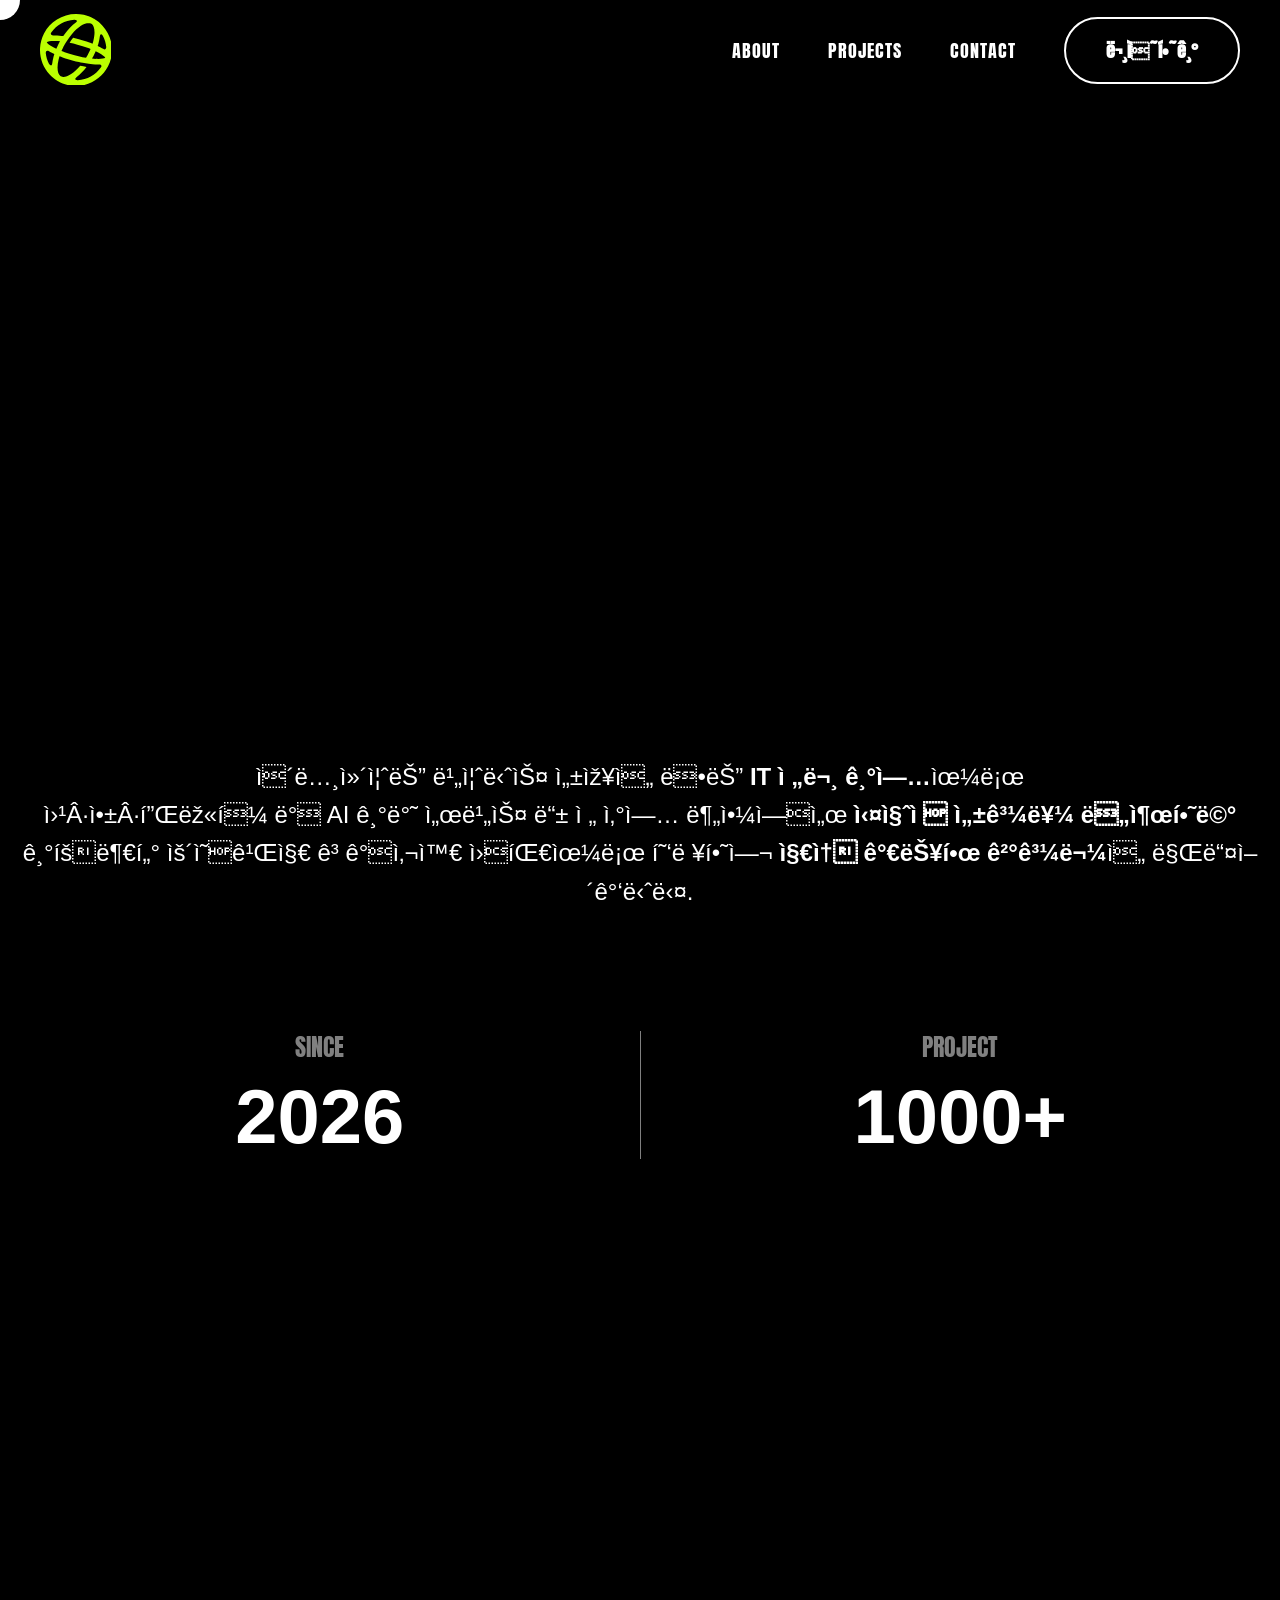
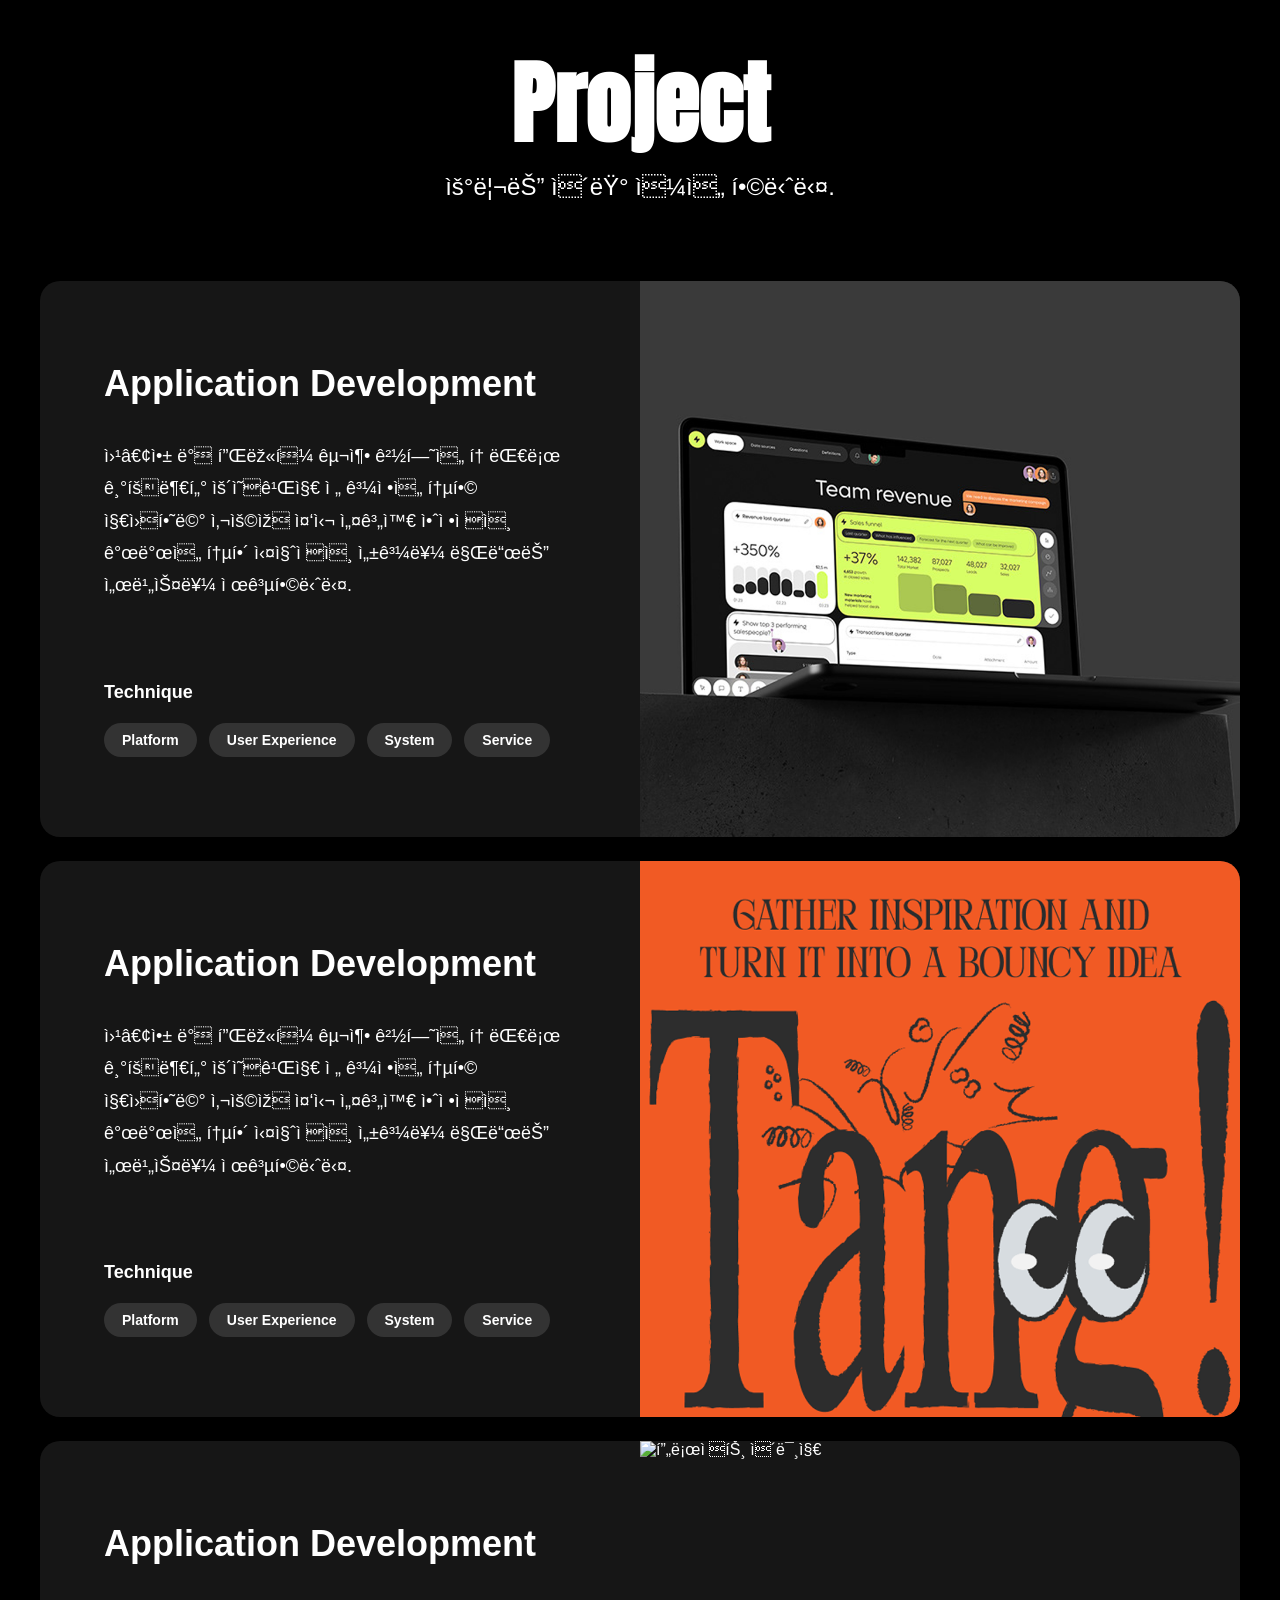
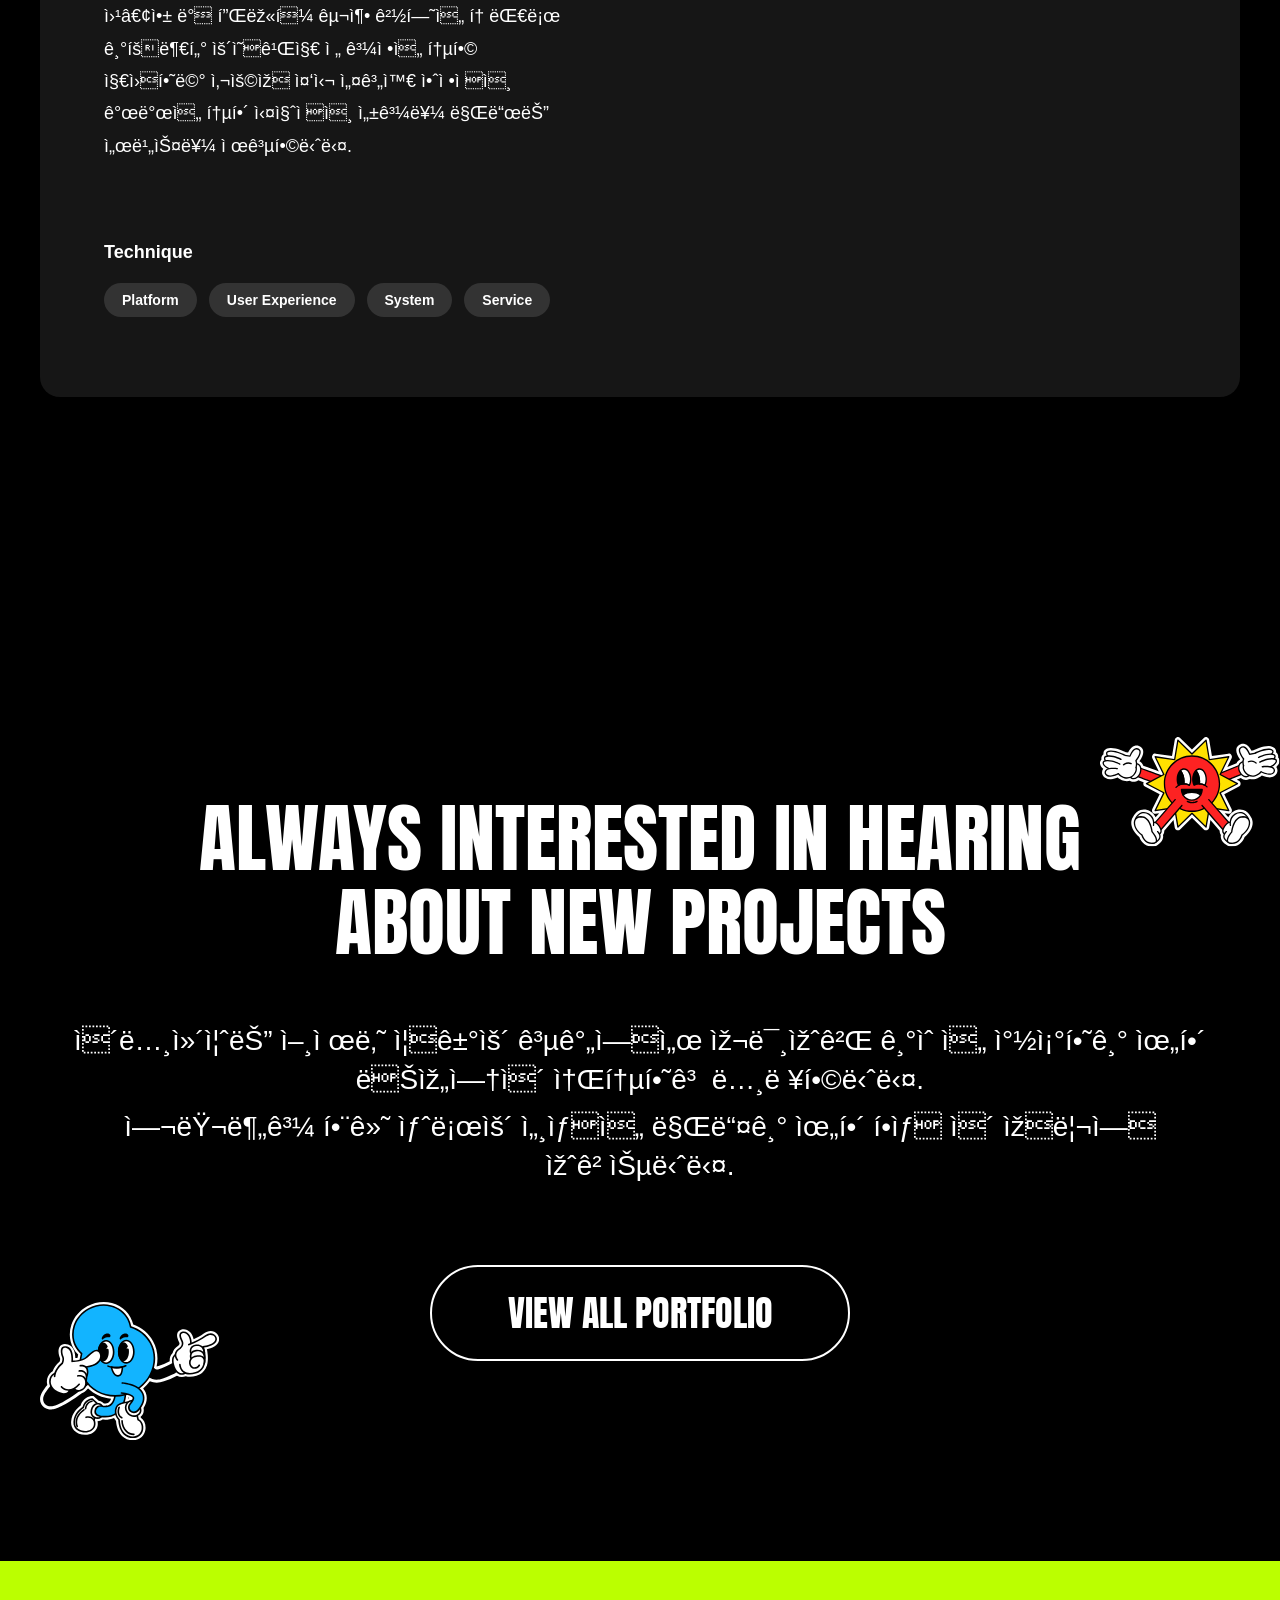
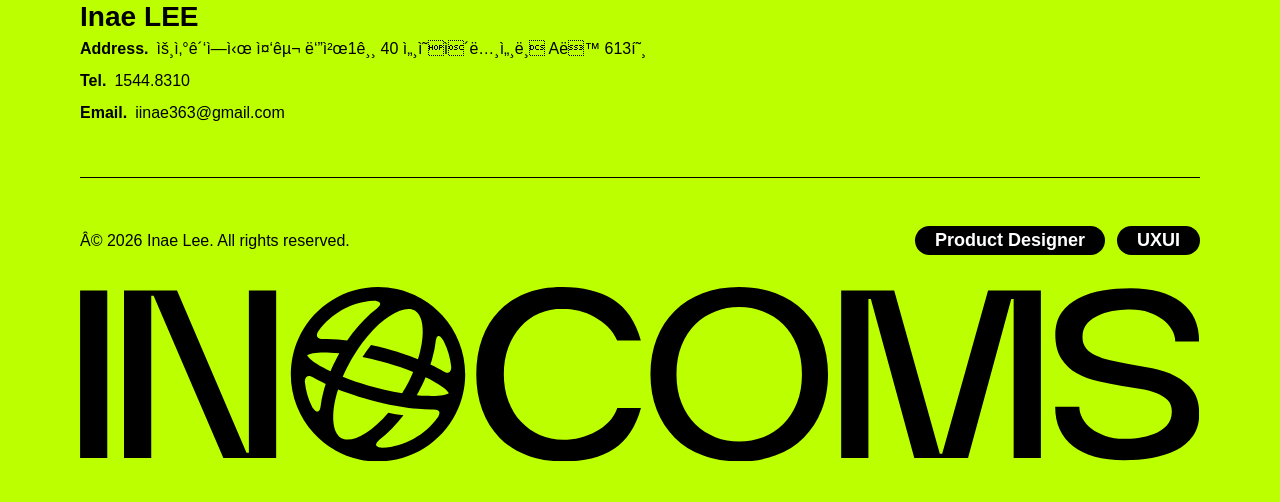
==== index.html @ 19d0bf49 "Initial portfolio upload" ====
<!DOCTYPE html>
<html lang="ko">

    <head>
        <meta charset="ko">
        <title>인애포트폴리오</title>
        <link rel="preconnect" href="https://fonts.googleapis.com">
        <link rel="preconnect" href="https://fonts.gstatic.com" crossorigin>
        <link href="https://fonts.googleapis.com/css2?family=Anton&display=swap" rel="stylesheet">
        <link rel="stylesheet" href="style.css">
        <link href="https://unpkg.com/aos@2.3.4/dist/aos.css" rel="stylesheet">
    </head>

    <body>
        <div class="cursor"></div>
        <!-- 헤더 -->
        <header>
            <div class="header_inner">
                <a href="index.html" class="logo">
                    <img src="image/logo.svg" alt="logo">
                </a>
                <div class="right_menu">
                    <nav>
                        <ul class="menu">
                            <li><a href="about.html">ABOUT</a></li>
                            <li><a href="project.html">PROJECTS</a></li>
                            <li><a href="members.html">CONTACT</a></li>
                        </ul>
                    </nav>
                    <a href="#" class="contact_btn">문의하기</a>
                </div>
            </div>
        </header>
        <!--헤더 종료-->

        <!--hero start-->
        <section class="hero">
            <video autoplay muted loop playsinline>
            <source src="image/video_main.mp4" type="video/mp4">
        </video>
        </section>
        <!--hero end-->
 
        <!--about start-->
        <section class="about">      

            <div class="about_text">
                <!--
                <p>오즈코딩스쿨에서 프로덕트 디자인을 전문적으로 학습하며</p> 
                <p>사용자 중심의 문제 해결 능력과 데이터 기반 사고를 바탕으로 <strong>차세대 디지털 프로덕트를 설계하는 디자이너</strong>로 성장하고 있습니다.</p> 
                <p>끊임없는 도전과 학습을 통해 <strong>무한한 성장 가능성을 실현하며</strong> 더 나은 사용자 경험과 가치를 만들어갑니다.</p> 
                -->
                <p>이노컴즈는 비즈니스 성장을 돕는 <strong>IT 전문 기업</strong>으로</p>
                <p>웹·앱·플랫폼 및 AI 기반 서비스 등 전 산업 분야에서 <strong>실질적 성과를 도출하며</strong></p> 
                <p>기획부터 운영까지 고객사와 원팀으로 협력하여 <strong>지속 가능한 결과물</strong>을 만들어갑니다.</p>
            </div>

            <div class="about_stats">
               <!--정보1-->
                <div class="stat_item">
                    <span class="stat_label">SINCE</span>
                    <h2>2026</h2> 
                </div>    
                <!--구분선-->
                <div class="stat_divider"></div>
                <!--정보2-->
                <div class="stat_item">
                    <span class="stat_label">PROJECT</span>
                    <h2>1000+</h2> 
                </div>    
            </div>
        </section>
        <!--about end-->

        <!--project start-->
        <section class="project">
            <!--타이틀-->
            <div class="section_title">
                <h2>Project</h2>
                <p>우리는 이런 일을 합니다.</p>
            </div>

            <!--프로젝트 리스트-->
            <div class="project_list">
                
                <!--프로젝트1-->
                <article class="project_card">
                    <div class="project_content">
                        <h3>Application Development</h3>
                        <p>웹•앱 및 플랫폼 구축 경험을 토대로 기획부터 운영까지
                            전 과정을 통합 지원하며 사용자 중심 설계와 안정적인 개발을 통해
                            실질적인 성과를 만드는 서비스를 제공합니다.
                        </p>

                        <div class="technique">
                            <span>Technique</span>

                            <ul class="technique_list">
                                <li>Platform</li>
                                <li>User Experience</li>
                                <li>System</li>
                                <li>Service</li>
                            </ul>
                        </div>
                    </div>

                    <div class="project_image">
                        <img src="image/project1.png" alt="프로젝트 이미지">
                    </div>

                </article>
                <!--프로젝트1 end-->


                <!--프로젝트2-->
                <article class="project_card">
                    <div class="project_content">
                        <h3>Application Development</h3>
                        <p>웹•앱 및 플랫폼 구축 경험을 토대로 기획부터 운영까지
                            전 과정을 통합 지원하며 사용자 중심 설계와 안정적인 개발을 통해
                            실질적인 성과를 만드는 서비스를 제공합니다.
                        </p>

                        <div class="technique">
                            <span>Technique</span>

                            <ul class="technique_list">
                                <li>Platform</li>
                                <li>User Experience</li>
                                <li>System</li>
                                <li>Service</li>
                            </ul>
                        </div>
                    </div>

                    <div class="project_image">
                        <img src="image/project2.png" alt="프로젝트 이미지">
                    </div>

                </article>
                <!--프로젝트2 end-->


                <!--프로젝트3-->
                <article class="project_card">
                    <div class="project_content">
                        <h3>Application Development</h3>
                        <p>웹•앱 및 플랫폼 구축 경험을 토대로 기획부터 운영까지
                            전 과정을 통합 지원하며 사용자 중심 설계와 안정적인 개발을 통해
                            실질적인 성과를 만드는 서비스를 제공합니다.
                        </p>

                        <div class="technique">
                            <span>Technique</span>

                            <ul class="technique_list">
                                <li>Platform</li>
                                <li>User Experience</li>
                                <li>System</li>
                                <li>Service</li>
                            </ul>
                        </div>
                    </div>

                    <div class="project_image">
                        <img src="image/project3.png" alt="프로젝트 이미지">
                    </div>

                </article>
                <!--프로젝트3 end-->

            </div>
        </section>
        <!--project end-->

        <!-- ### Contact Start ### -->
        <section class="contact">

            <!-- 장식 이미지 -->
            <img src="image/blue_sticker.svg" alt="파랑스티커" class="character_left">
            <img src="image/red_sticker.svg" alt="빨강스티커" class="character_right">

            <!-- 타이틀 js 효과 추가-->
            <div class="contact_title" data-aos="fade-up">
                <h2>ALWAYS INTERESTED IN HEARING<br>
                    ABOUT NEW PROJECTS
                </h2> 
            </div> 
            <!--설명-->
            <div class="contact_description">
                <p>이노컴즈는 언제나 즐거운 공간에서 재미있게 기술을 창조하기 위해 끊임없이 소통하고 노력합니다.</p>
                <p>여러분과 함께 새로운 세상을 만들기 위해 항상 이 자리에 있겠습니다.</p>
            </div>

            <!--버튼-->
            <a href="#" class="contact_button">VIEW ALL PORTFOLIO</a>
        </section>
        <!-- ### Contact end ### -->

        <!-- ### footer start ### -->
        <footer class="footer">
            <div class ="footer_inner">
                <!--회사 정보-->
                <div class = "footer_info">
                    <h3>Inae LEE</h3>
                    <p><strong>Address.</strong>울산광역시 중구 둔천1길 40 세영이노세븐 A동 613호</p>
                    <p><strong>Tel.</strong>1544.8310</p>
                    <p><strong>Email.</strong>iinae363@gmail.com</p>
                </div>

                <!--구분선-->
                <div class="footer_divider"></div>

                <!--하단정보-->
                <div class="footer_bottom">
                    <p class="copyright">
                        © 2026 Inae Lee. All rights reserved.
                    </p>

                    <!--태그-->
                    <div class="footer_tag">
                        <span>Product Designer</span>
                        <span>UXUI</span>
                    </div>

                </div>

                <!--대형 로고-->
                <div class="footer_logo">
                    <img src="image/footer_logo.svg" alt="로고">
                </div>
            </div>

        </footer>
        <!-- ### footer end ### -->

        <!-- ### JavaScript Start ### -->
        <script src="https://unpkg.com/aos@2.3.4/dist/aos.js"></script>
        <script src="script.js"></script>
        
        <!-- ### JavaScript end ### -->
    </body>
</html>
---- style.css ----
/*초기세팅*/
*{
    margin: 0;
    padding: 0;
    box-sizing: border-box;
}

body{
    background : #000;
    color: #fff;
    font-family: "Pretendard", sans-serif;
    cursor: none;
}

/*===cusor start===*/
.cursor {
    width: 40px;
    height: 40px;
    border-radius: 50%;
    background: white;
    position: fixed;
    pointer-events: none;
    mix-blend-mode: difference;
    z-index: 9999; 
    transform: translate(-50%, -50%) scale(1);
    transition: transform .3s ease;
}

.cursor.active {
    transform: translate(-50%, -50%) scale(1.5);
}

/*===헤더===*/
header{
    width: 100%;
    height: 100px;
    position : fixed;
    background-color: #000;
    z-index: 100;
}

.header_inner{
    max-width: 1440px;
    height: 100px;
    padding: 0 40px;
    margin: 0 auto;   
    display : flex;
    justify-content: space-between;
    align-items: center;
}

/*logo*/
.logo img{
    width: 72px;
    height: 72px;
    display:block;
    transition: transform 0.4s ease; /*loho hover 애니메이션 */
}

.logo:hover img{
    transform: rotate(20deg);/*로고 hover 시 회전*/
}

/*메뉴*/   
.menu{
    display: flex;
    gap: 48px;
    list-style: none;
}

.menu a{
    color: #fff;
    text-decoration: none;
    font-size: 18px;
    letter-spacing: 1px;
    transition: color 0.3s ease;
}

.menu a:hover{
    color: #BBFF00; /*menu 호버 시*/
}

/*오른쪽 메뉴 그룹*/
.right_menu{
    font-family: "Anton", sans-serif;
    display: flex;
    align-items: center;
    gap: 48px;
}

/*문의하기 버튼*/
.contact_btn{
    padding: 18px 40px;
    border: 2px solid #fff;
    border-radius: 999px;
    color: #fff;
    text-decoration: none;
    font-size: 18px;
    font-weight: 700;
    transition: all 0.3s ease; 
}

/*호버 효과*/
.contact_btn:hover{
    background-color: #BBFF00;
    border-color: #BBFF00;
    color: #000;
    transform: scale(1.04); /*버튼 확대*/
}
/*===header end===*/

/*hero*/
.hero{
    display: flex;
    justify-content: center;
}

.hero video{
    width: 100%;
    max-width: 675px;
    margin-top: 120px;
    height: auto;
    display: block;
}

/*===about start==*/
.about{
    padding: 300px 0;
    display: flex;
    flex-direction: column;
    align-items: center; 
}   

/*소개문구*/
.about_text{
    text-align: center;
}

.about_text p{
    font-family: "Pretendard", sans-serif;
    font-size: 24px;
    font-weight: 300;
    line-height: 1.6;
    color: #fff;
}

.about_text strong{
    font-weight: 600;
}

/*수치 영역*/
.about_stats{
    width: 100%;
    max-width: 1440px;
    margin-top: 120px;
    display: flex;
    justify-content: center;
    align-items: center;
}

/*숫자영역*/
.stat_item{
    flex: 1;
    display: flex;
    flex-direction: column;
    align-items: center;
}

/* since & project */
.stat_label{
    font-family: "Anton", sans-serif;
    font-size : 24px;
    line-height: 1;
    color: #808080;
    margin-bottom: 20px;
}

/*2001&+1000*/
.stat_item h2{
    font-size: 76px;
    font-weight: 700;
    line-height: 1;
    color: #fff;
}

/*구분선*/
.stat_divider{
    width: 1px;
    height: 128px;
    background-color: #808080;
}

/*===about end===*/

/*===project start===*/
.project{
    max-width: 1440px;
    margin: 0 auto;
    padding: 200px 40px;
}

.project_list{
    display: flex;
    flex-direction: column;
    gap: 24px;
}

/* 타이틀 영역 */
.section_title{
    text-align: center;
    margin-bottom: 80px;
}

.section_title h2{
    font-family : "Anton", sans-serif;
    font-size: 90px;
    line-height: 1;
    color: #fff;
}

.section_title p{
    margin-top: 24px;
    font-family: "Pretendard", sans-serif;
    font-size: 24px;
    font-weight: 400;
    color: #fff;
}

/*card*/
.project_card{
    display: flex;
    overflow: hidden;
    border-radius: 20px;
    background: #161616;
    transition: transform 0.45s ease, box-shadow 0.45s ease;
}

/*프로젝트 카드 호버시 확대됨*/
.project_card:hover{
    transform: scale(1.02);
    background: #202020;
    box-shadow: 0 20px 60px rgba(187, 255, 0, 0.15);
}

/*좌측 콘텐츠*/
.project_content{
    width: 50%;
    padding : 80px 64px;
    display: flex;
    flex-direction: column; 
}

.project_content h3{
    font-family: "Pretendard", sans-serif;
    font-size: 36px;
    font-weight: 700;
    line-height: 1.3;
    color: #fff;
    margin-bottom: 32px;
}

.project_content p{
    font-family: "Pretendard", sans-serif;
    font-size: 18px;
    font-weight: 400;
    line-height: 1.8;
    color: #fff;
    max-width: 520px;
    margin-bottom: 80px;
}

/*Technique*/
.technique{
    margin-top: auto;
}

.technique span{
    display:block;
    font-family: "Pretendard", sans-serif;
    font-size: 18px;
    font-weight: 700;
    color:#fff;
    margin-bottom: 20px; 
}

.technique_list{
    display: flex;
    flex-wrap: wrap;
    gap: 12px;
    list-style: none;
}

.technique_list li{
    padding: 6px 18px;
    border-radius: 999px;
    background: #333;
    font-family: "Pretendard", sans-serif;
    font-size: 14px;
    line-height: 1.6;
    font-weight: 700;
    color: #fff;
    transition: all 0.3s ease;
}

.project_card:hover .technique_list li{
    background: #BBFF00;
    color: #000;
}

/* Image */
.project_image{
    width: 50%;
    overflow: hidden;
}

.project_image img{
    width:100%;
    height: 100%;
    display: block;
    object-fit: cover;
    transition: transform 0.6s ease;
}

.project_card:hover .project_image img{
    transform: scale(1.08);
}

/*===project end===*/

/*===contact start===*/
.contact{
    max-width: 1440px;
    width: 100%;
    margin: 0 auto;
    padding : 200px 40px;
    position: relative;
    display: flex;
    flex-direction: column;
    align-items: center;
}

/*타이틀*/
.contact_title{
    text-align: center;
}

.contact_title h2{
    font-family: "Anton", sans-serif;
    font-size: 76px;
    line-height: 1.1;
    font-weight: 400;
    color: #fff;
}

/*디스크립션*/
.contact_description{
    margin-top: 48px;
    text-align: center;
}

.contact_description p{
    font-family: "Pretendard", sans-serif;
    font-size: 28px;
    font-weight: 400;
    line-height: 1.4;
    color: #fff;
    margin-top: 8px;
}

/*button*/
.contact_button{
    margin-top: 80px;
    width: 420px;
    height: 96px;
    display: flex;
    justify-content: center;
    align-items: center;
    border: 2px solid #fff;
    border-radius: 999px;
    text-decoration: none;
    font-family: "Anton", sans-serif;
    font-size:36px;
    font-weight: 400;
    color:#fff;
    transition: all 0.3s ease;
}

.contact_button:hover{
    background-color: #BBFF00;
    border-color: #BBFF00;
    color: #000;
    transform: scale(1.04);
}

/*공통*/
.character_left,
.character_right{
    position: absolute;
    width: 180px;
}

/*좌측*/
.character_left{
    left: 40px;
    bottom:120px;
    animation: floatLeft 3s ease-in-out infinite;
}

/*우측*/
.character_right{
    right:0px;
    top: 140px;
    animation: floatRight 3.5s ease-in-out infinite;
}

/*캐릭터 둥둥 효과*/
@keyframes floatLeft{
    0%{
        transform: translateY(0);
    }

    50%{
        transform: translateY(-12px);
    }

    100%{
        transform: translateY(0);
    }
}

@keyframes floatRight{
    0%{
        transform: translateY(0) rotate(17deg);
    }

    50%{
        transform: translateY(-12px) rotate(17deg);
    }

    100%{
        transform: translateY(0) rotate(17deg);
    }
}

/*===contact end===*/

/*===footer start===*/
.footer{
    background-color: #BBFF00;
    padding: 40px;
    overflow: hidden;
}

.footer_inner{
    max-width: 1440px;
    margin: 0 auto;
    padding: 0 40px;
}

/*상단정보영역*/
.footer_info{
    font-family: "Pretendard", sans-serif;
    font-size: 24px;
    font-weight: 700;
    color: #000;
    margin-bottom: 24px;
}

.footer_info p{
    font-family: "Pretendard", sans-serif;
    font-size: 16px;
    font-weight: 400;
    line-height: 2;
    color:#000;
}

.footer_info strong{
    font-weight: 700;
    margin-right: 8px;
}

/*구분선*/
.footer_divider{
    width: 100%;
    height: 1px;
    background-color: #000;
    margin: 48px 0;
}

/* 하단 영역 */
.footer_bottom{
    display:flex;
    justify-content: space-between;
    align-items: center;
    margin-bottom:32px;
}

.copyright{
    font-family:"Pretendard", sans-serif;
    font-size: 16px;
    font-weight: 400;
    color: #000;
}

/*태그 영역*/
.footer_tag{
    display: flex;
    gap: 12px;
}

.footer_tag span{
    padding : 4px 20px;
    border-radius: 999px;
    background:#000;
    color:#fff;
    font-family:"Pretendard", sans-serif;
    font-size: 18px;
    font-weight: 600;
}

/*대형 로고*/
.footer_logo img{
    width: 100%;
    display: block;
    transition: transform 0.5s ease;
}

.footer_logo:hover img{
    transform: scale(1.02);
}
/*===footer end===*/
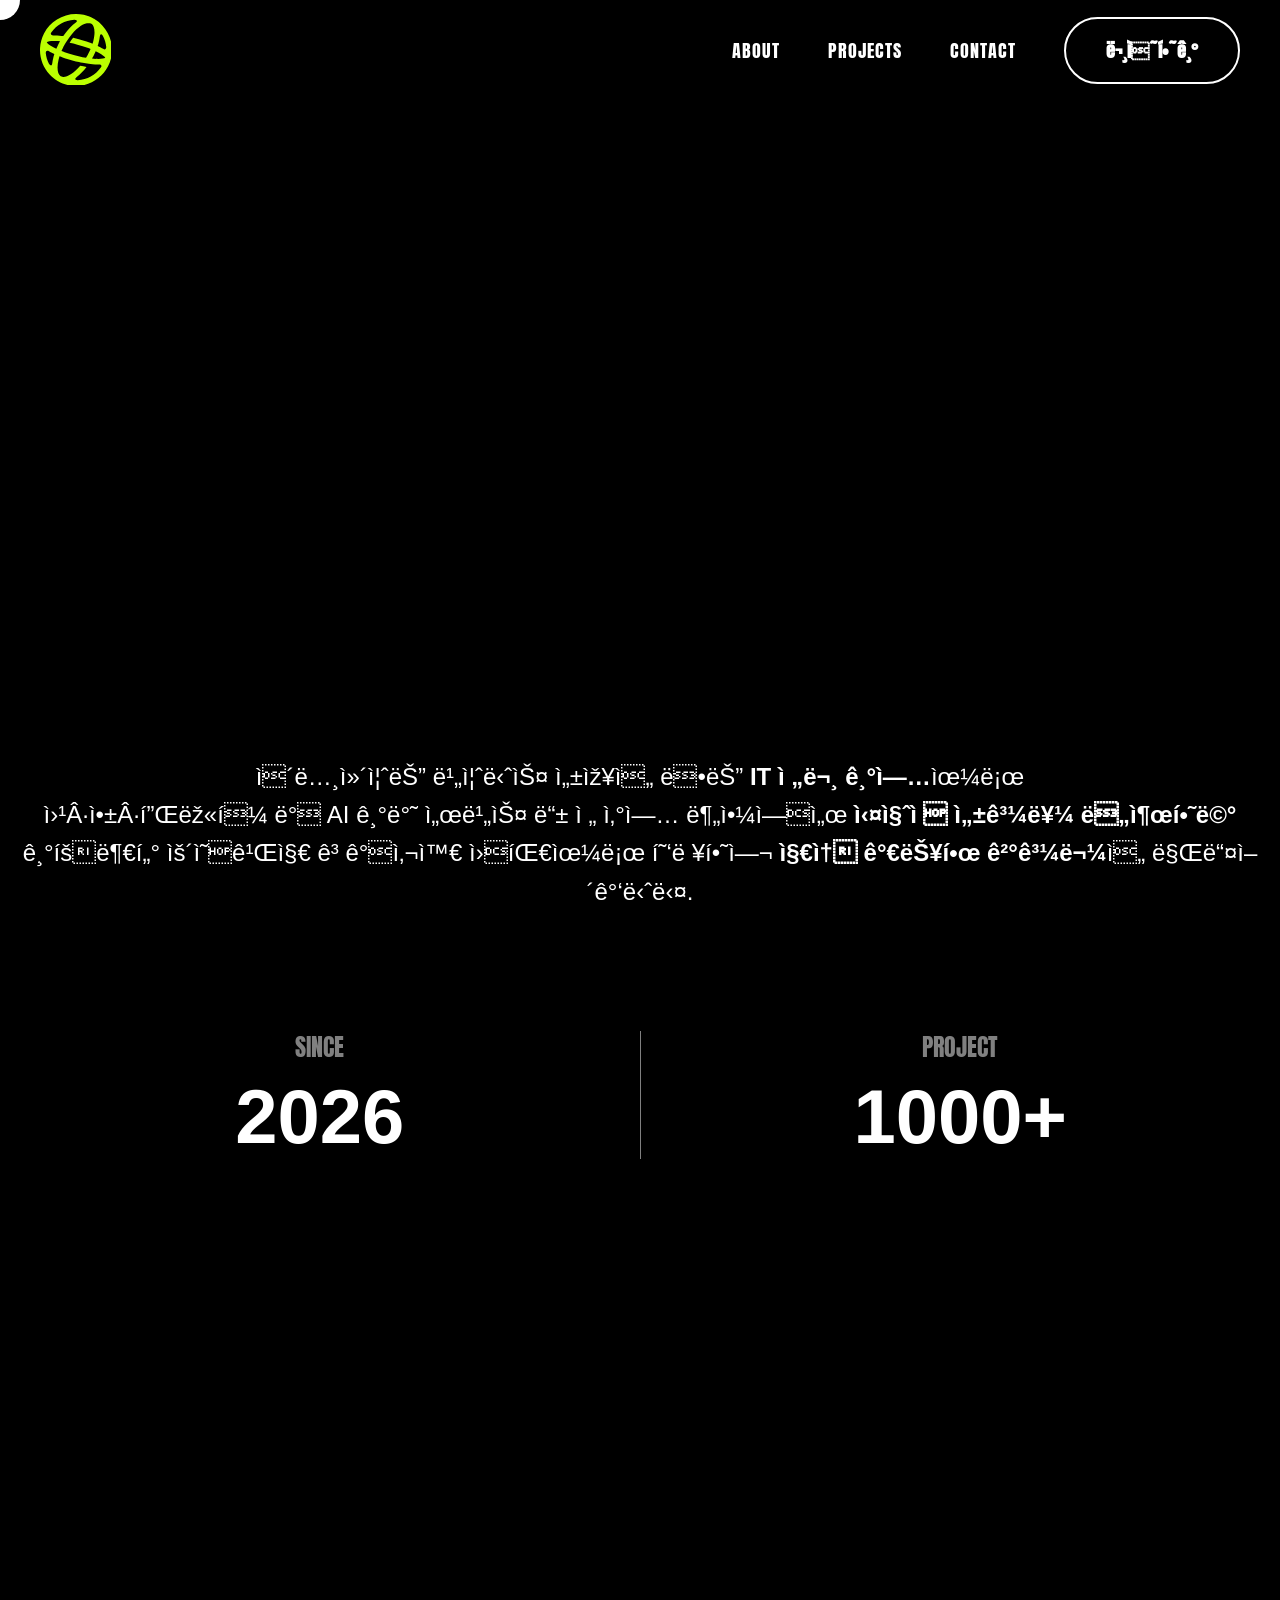
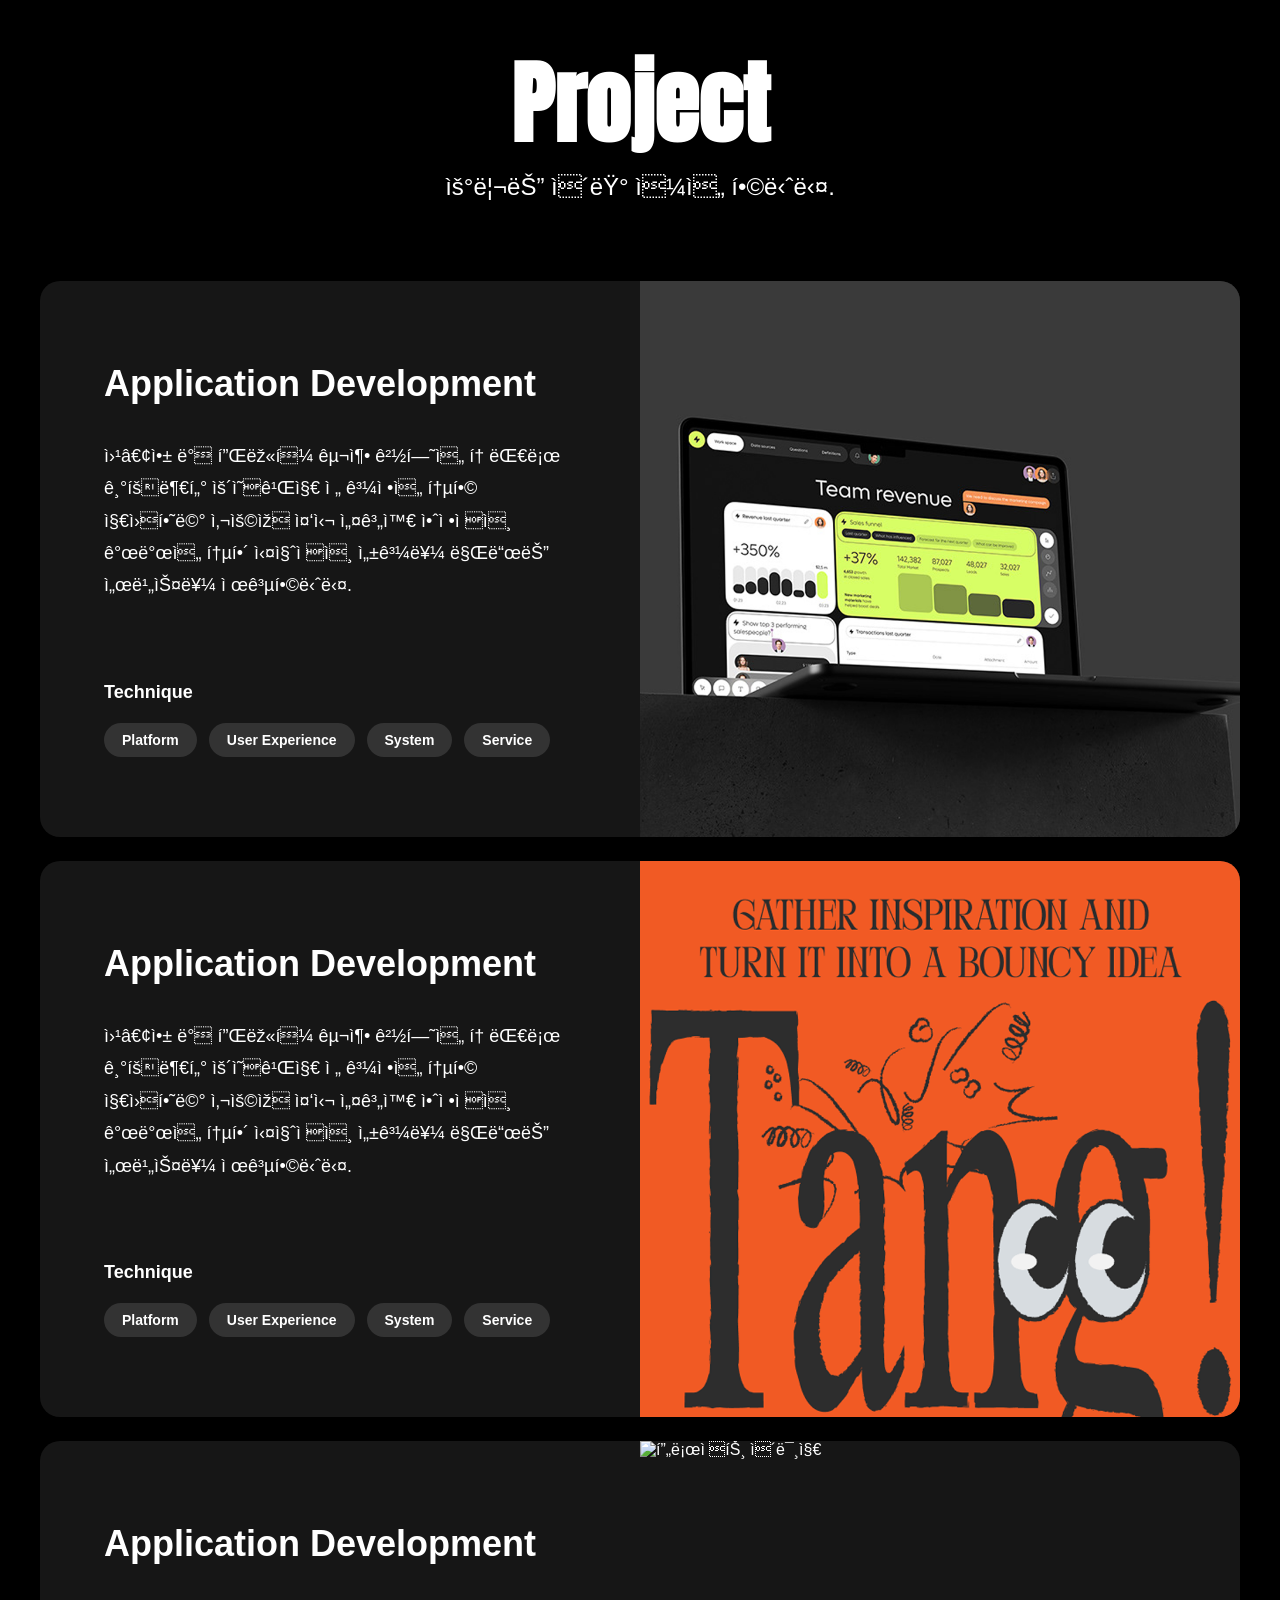
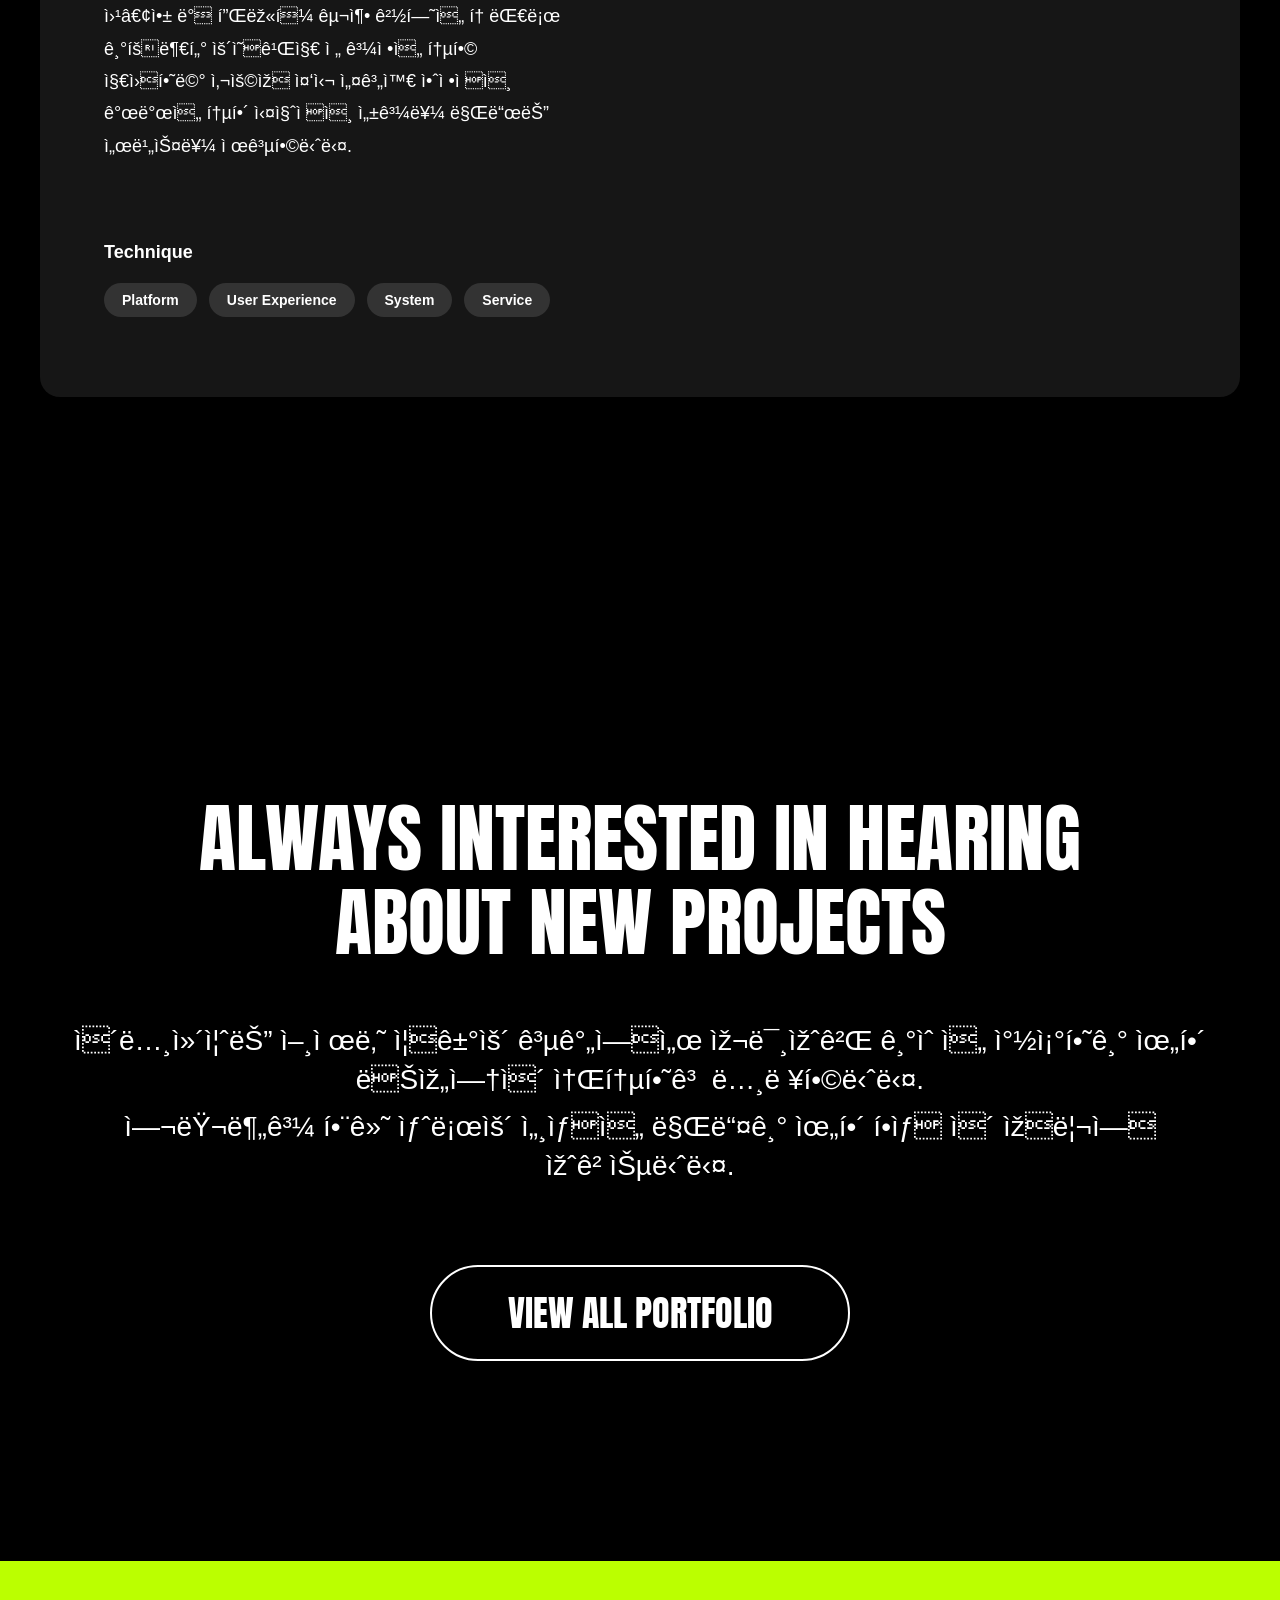
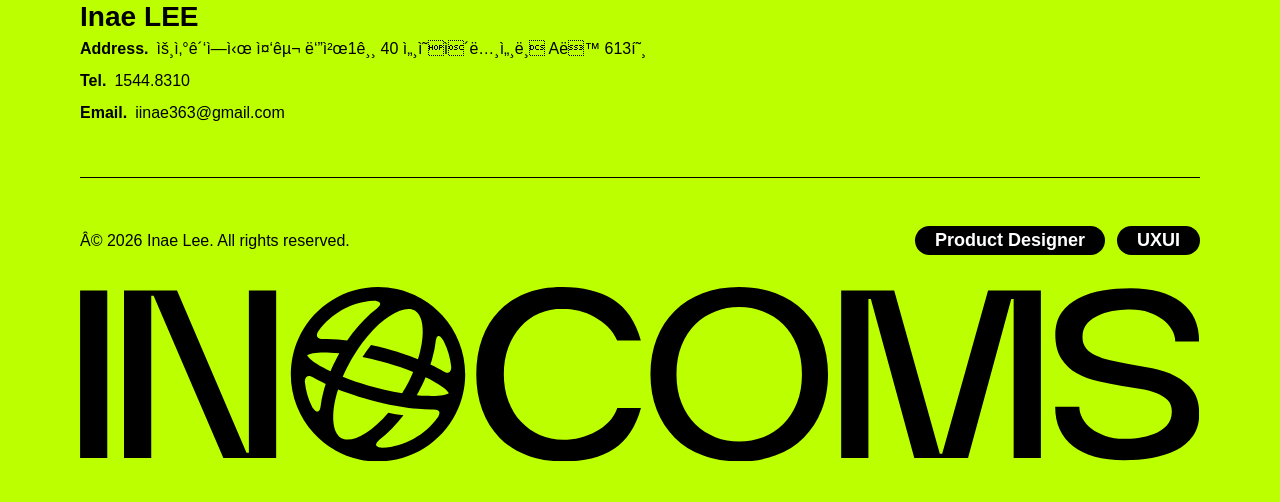
==== commit e70f4a4c: "스티커 부분 코드 수정" ====
--- a/index.html
+++ b/index.html
@@ -177,8 +177,8 @@
         <section class="contact">
 
             <!-- 장식 이미지 -->
-            <img src="image/blue_sticker.svg" alt="파랑스티커" class="character_left">
-            <img src="image/red_sticker.svg" alt="빨강스티커" class="character_right">
+            <img src="image/blue_sticker.svg" alt="파랑스티커" class="character_left" data-aos="fade-right">
+            <img src="image/red_sticker.svg" alt="빨강스티커" class="character_right" data-aos="fade-left">
 
             <!-- 타이틀 js 효과 추가-->
             <div class="contact_title" data-aos="fade-up">
--- a/style.css
+++ b/style.css
@@ -102,7 +102,7 @@
 
 /*호버 효과*/
 .contact_btn:hover{
-    background-color: #BBFF00;
+    background-color: #fff;
     border-color: #BBFF00;
     color: #000;
     transform: scale(1.04); /*버튼 확대*/
